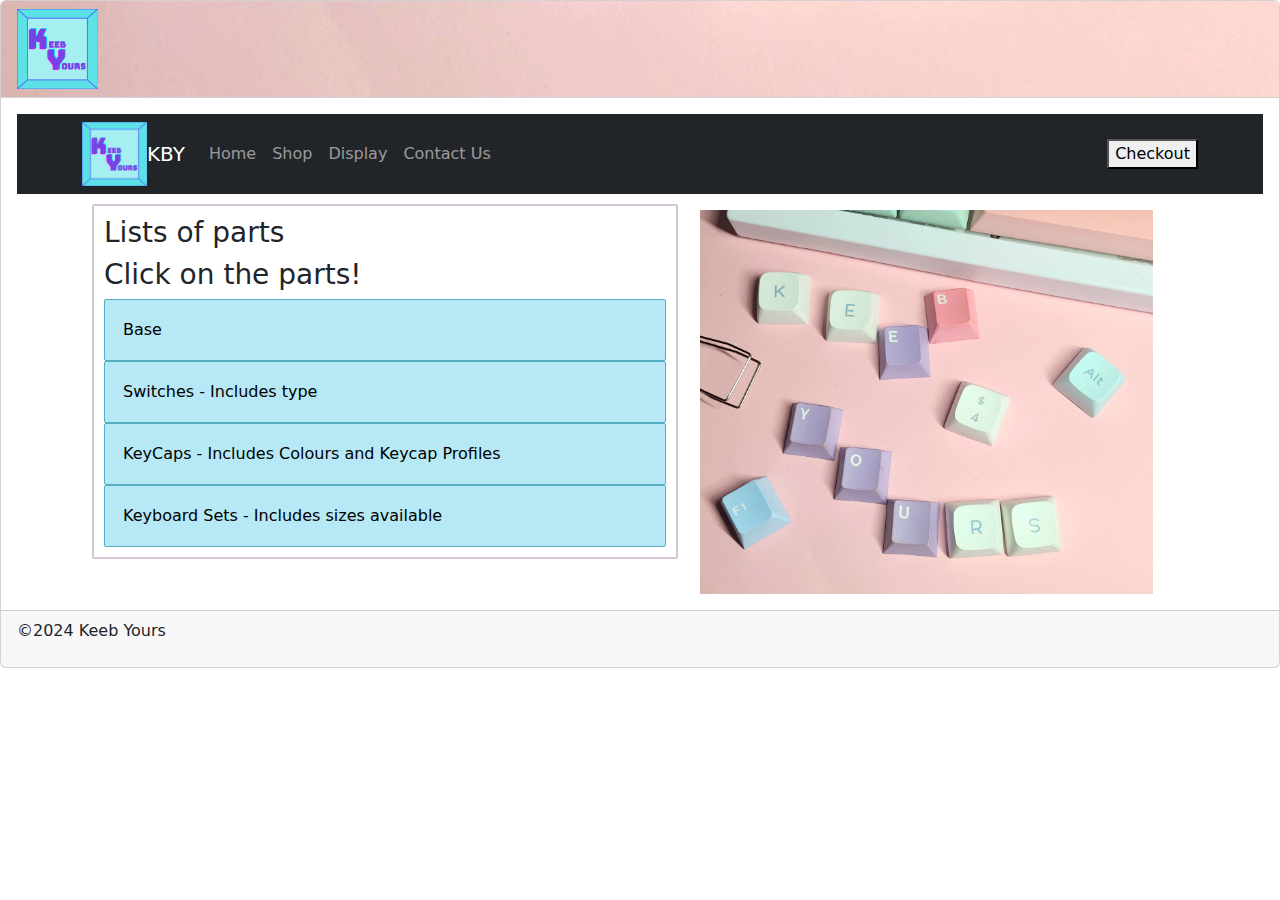
==== website_assignment/index.html @ 95d959d0 "First commit" ====
<!doctype html>
<html lang="en">
  <head>
    <meta charset="utf-8">
    <meta name="viewport" content="width=device-width, initial-scale=1">
    <meta name='description' content='Homepage of the Keeb Your website'>
    <title>Keeb Yours</title>
    <link href="https://cdn.jsdelivr.net/npm/bootstrap@5.3.3/dist/css/bootstrap.min.css" rel="stylesheet" integrity="sha384-QWTKZyjpPEjISv5WaRU9OFeRpok6YctnYmDr5pNlyT2bRjXh0JMhjY6hW+ALEwIH" crossorigin="anonymous">
    <link href="css/custom.css" rel="stylesheet">
</head>
  <body>
    <div class="card">
        <div class="card-header"><img src="images/keebyours.png" style="max-height: 5em;" alt="Keeb Yours logo" ></div>
        <div class="card-body">
            <nav class="navbar navbar-expand-sm navbar-dark bg-dark">
                <div class="container">
                    <img src="images/keebyours.png" style="max-height: 4em;" alt="Keeb Yours logo" >
                    <a class="navbar-brand" href="#">KBY</a>
                    <button
                        class="navbar-toggler d-lg-none"
                        type="button"
                        data-bs-toggle="collapse"
                        data-bs-target="#collapsibleNavId"
                        aria-controls="collapsibleNavId"
                        aria-expanded="false"
                        aria-label="Toggle navigation">
                        <span class="navbar-toggler-icon"></span>
                    </button>
                    <div class="collapse navbar-collapse" id="collapsibleNavId">
                        <ul class="navbar-nav me-auto mt-2 mt-lg-0">
                            <li class="nav-item">
                                <a class="nav-link" href="index.html">Home</a>
                            </li>
                            <li class="nav-item">
                                <a class="nav-link" href="shop.html">Shop</a>
                            </li>
                            <li class="nav-item">
                                <a class="nav-link" href="keysdisplay.html">Display</a>
                            </li>
                            <li class="nav-item">
                                <a class="nav-link" href="contact.html">Contact Us</a>
                            </li>
                        </ul>
                        <a  href="checkout.html">
                            <button type="button">
                              Checkout <span id="checkout"></span>
                            </button>
                            </a>
                    </div>
                </div>
            </nav>
        <div class="container">
            <aside>
                <section class="grid-container2">
                    <section class="grid-item-grid-item-1">
                    <h3>
                    Lists of parts 
                     </h3>
                    <h3>
                    Click on the parts!
                    </h3>
                    <section>
                    <button type="button" class="collapsible">Base</button>
                <section class="content">
                    <ul>
                        <li>CIY Gas67</li>
                        <li>QK65</li>
                        <li>triC 60</li>
                        <li>Q66</li>
                        <li>D60</li>
                        <li>Aozora - Hakushi</li>
                        <li>iKKi68 Aurora</li>
                        <li>Akko acr75 v2</li>
                        <li>ZOOM TKL</li>
                        <li>Tofu60</li>
                    </ul>
                </section>
            <button type="button" class="collapsible">Switches - Includes type</button>
                <section class="content">
                    <ul>
                        <li>ktt kang whites - linear</li>
                        <li>Silent Alpacas -Silent linears</li>
                        <li>Fried Egg Box switches -Silent linears</li>
                        <li>Akko V3 Cream Blue - linear</li>
                        <li>Akko V3 Cream Yellow - linear</li>
                        <li>HaluHalo - linear</li>
                        <li>Sakurios/Rosalios - Silent linears</li>
                    </ul>
                </section>
            <button type="button" class="collapsible">KeyCaps - Includes Colours and Keycap Profiles</button>
                <section class="content">
                    <ul>
                        <li>Momoka Frog Love letter</li>
                            <ul>
                                <li>- Pink, Red - OEM/Cherry </li>
                            </ul>
                        <li>Piifox Calorie</li>
                            <ul>
                                <li>- Half Transparent + white, blue, yellow - XDA/ASA/Cherry</li>
                            </ul>
                        <li>iNKY Forest</li>
                            <ul>
                                <li>- Dark soft Green - Cherry</li>
                            </ul>
                        <li>Keytok CTRL Semi-Transparent</li>
                            <ul>
                                <li>- 3 Colours + Half Transparent - OEM</li>
                            </ul>
                        <li>Keytok Sweet Monster</li>
                            <ul>
                                <li>- Multicoloured - XDA</li>
                            </ul>
                        <li>Mintlodica Magic Girl</li>
                            <ul>
                                <li>- Light pastels / Goth Pastels - DSA</li>
                            </ul>
                        <li>Teleport ISO DE - ANSI DE</li>
                            <ul>
                                <li>- Light or Dark versions - Cherry</li>
                            </ul>
                        <li>Osume Matcha</li>
                            <ul>
                                <li>- Sage green, Forest Green, Cozy White - Cherry</li>
                                <ul>
                                    <li><sub><a href="https://osumekeys.com/ ">Osume Website</a></sub></li>
                                </ul>
                            </ul>
                        <li>Osume Sakura</li>
                            <ul>
                                <li>- Petal pink, Dusty blue, Rose pink, Cozy White - Cherry</li>
                                <ul>
                                    <li><sub><a href="https://osumekeys.com/ ">Osume Website</a></sub></li>
                                </ul>
                            </ul>
                        <li>GMK Truffelschwein</li>
                            <ul>
                                <li>- Pink, White, Black</li>
                            </ul>
                    </ul>
                </section>
            </section>
            <button type="button" class="collapsible">Keyboard Sets - Includes sizes available</button>
                <section class="content">
                    <ol>
                        <li>75 Keychron K2 Pro - 75% </li>
                        <li>Space65 Cyber Voyager - 65%</li>
                        <li>Drop Signature Series Moodboard - 65%</li>
                    </ol>
                </section>  
            </section>
                </section>
            </aside>
            <div class="row">
            <div class="col">
                <p class="card-text"></p>
                <img src="images/keebYoursKeycaps.jpg" style="height: 24em;" alt="Image of Key Caps displayed as Keeb Yours"></img>
            </div>
        </div>
    </div>
        </div>
        <div class="card-footer">
            <p>&copy;2024 Keeb Yours</p>
        </div>
    </div>
    <script src="js/custom.js"></script>
    <script src="https://cdn.jsdelivr.net/npm/bootstrap@5.3.3/dist/js/bootstrap.bundle.min.js" integrity="sha384-YvpcrYf0tY3lHB60NNkmXc5s9fDVZLESaAA55NDzOxhy9GkcIdslK1eN7N6jIeHz" crossorigin="anonymous"></script>
  </body>
</html>
---- website_assignment/css/custom.css ----
aside{
    width: 4fr;
    height: fit-content;
    background-color:rgb(255, 255, 255);         
    border: 2px solid rgba(90, 26, 87, 0.25);
    border-radius: 2px;
    padding: 10px;
    margin: 10px;
    float: left;
}
.collapsible{
    background-color: rgb(182, 232, 245);
    color: rgb(0, 0, 0);
    cursor: pointer;
    padding: 18px;
    width: 100%;
    border: 1px solid  rgb(86, 174, 196);
    border-radius: 2px;
    text-align: left;
    outline: none;
    font-size: medium
}
.active, .collapsible:hover{
    background-color: rgb(200, 245, 228);
    width: 100%;
}
.content{
    padding: 0 18px;
    background-color: rgb(233, 223, 218);
    border-radius: 2px;
    max-height: 0;
    width: 99%;
    overflow: hidden;
    transition: max-height 0.35s ease-out;
}

.card-header{
    background: url("../images/keebYoursKeycaps.jpg") no-repeat center bottom/cover;
}
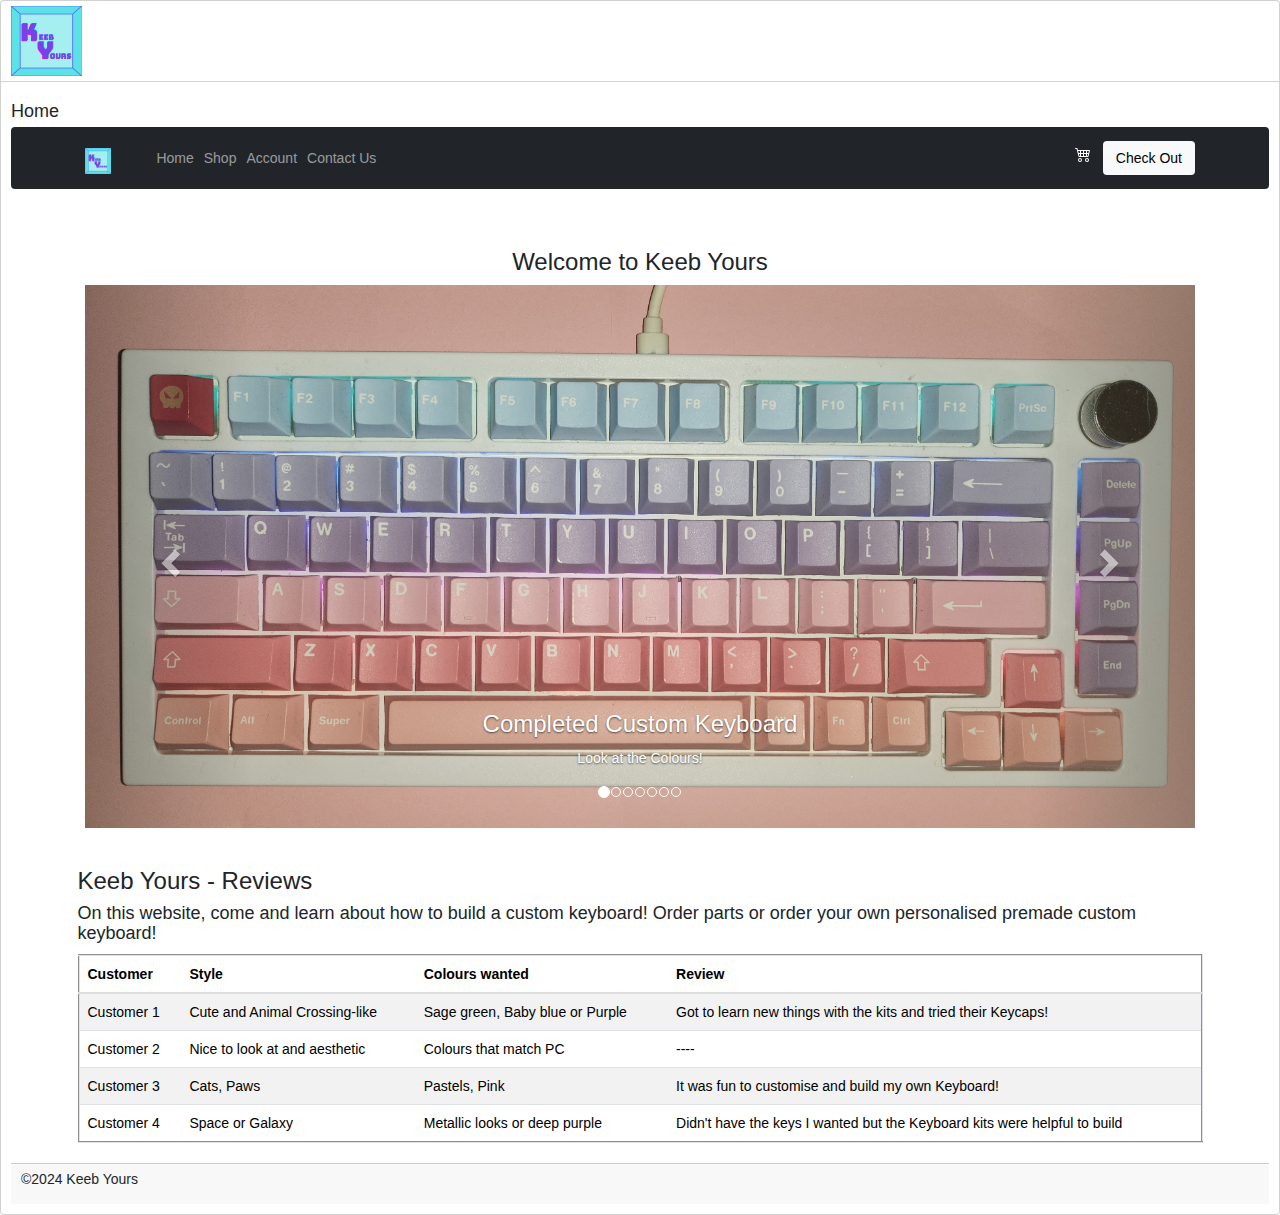
==== commit 74b13056: "4th commit" ====
--- a/website_assignment/index.html
+++ b/website_assignment/index.html
@@ -6,16 +6,19 @@
     <meta name='description' content='Homepage of the Keeb Your website'>
     <title>Keeb Yours</title>
     <link href="https://cdn.jsdelivr.net/npm/bootstrap@5.3.3/dist/css/bootstrap.min.css" rel="stylesheet" integrity="sha384-QWTKZyjpPEjISv5WaRU9OFeRpok6YctnYmDr5pNlyT2bRjXh0JMhjY6hW+ALEwIH" crossorigin="anonymous">
+    <link rel="stylesheet" href="https://maxcdn.bootstrapcdn.com/bootstrap/3.4.1/css/bootstrap.min.css">
     <link href="css/custom.css" rel="stylesheet">
 </head>
   <body>
     <div class="card">
         <div class="card-header"><img src="images/keebyours.png" style="max-height: 5em;" alt="Keeb Yours logo" ></div>
         <div class="card-body">
+            <h4 class="card-title">Home</h4>
             <nav class="navbar navbar-expand-sm navbar-dark bg-dark">
                 <div class="container">
-                    <img src="images/keebyours.png" style="max-height: 4em;" alt="Keeb Yours logo" >
-                    <a class="navbar-brand" href="#">KBY</a>
+                    <a class="navbar-brand" href="index.html">
+                        <img src="images/keebyours.png" style="max-height: 2em; padding-bottom: 10px;" alt="Keeb Yours logo" >
+                    </a>
                     <button
                         class="navbar-toggler d-lg-none"
                         type="button"
@@ -35,126 +38,132 @@
                                 <a class="nav-link" href="shop.html">Shop</a>
                             </li>
                             <li class="nav-item">
-                                <a class="nav-link" href="keysdisplay.html">Display</a>
+                                <a class="nav-link" href="account.html">Account</a>
                             </li>
                             <li class="nav-item">
                                 <a class="nav-link" href="contact.html">Contact Us</a>
                             </li>
                         </ul>
-                        <a  href="checkout.html">
-                            <button type="button">
-                              Checkout <span id="checkout"></span>
-                            </button>
-                            </a>
                     </div>
+                    <a href="checkout.html">
+                        <div class="icon-cart">
+                            <svg xmlns="http://www.w3.org/2000/svg" width="24" height="24" fill="white" class="bi bi-cart5">
+                                <path d="M0 2.5A.5.5 0 0 1 .5 2H2a.5.5 0 0 1 .485.379L2.89 4H14.5a.5.5 0 0 1 .485.621l-1.5 6A.5.5 0 0 1 13 11H4a.5.5 0 0 1-.485-.379L1.61 3H.5a.5.5 0 0 1-.5-.5M3.14 5l.5 2H5V5zM6 5v2h2V5zm3 0v2h2V5zm3 0v2h1.36l.5-2zm1.11 3H12v2h.61zM11 8H9v2h2zM8 8H6v2h2zM5 8H3.89l.5 2H5zm0 5a1 1 0 1 0 0 2 1 1 0 0 0 0-2m-2 1a2 2 0 1 1 4 0 2 2 0 0 1-4 0m9-1a1 1 0 1 0 0 2 1 1 0 0 0 0-2m-2 1a2 2 0 1 1 4 0 2 2 0 0 1-4 0"/>
+                            </svg>
+                            <span class="checkout" style="color: white;"></span>
+                            <button type="button" class="btn btn-light">Check Out</button>
+                        </div>
+                        </a>
                 </div>
-            </nav>
-        <div class="container">
-            <aside>
-                <section class="grid-container2">
-                    <section class="grid-item-grid-item-1">
-                    <h3>
-                    Lists of parts 
-                     </h3>
-                    <h3>
-                    Click on the parts!
-                    </h3>
-                    <section>
-                    <button type="button" class="collapsible">Base</button>
-                <section class="content">
-                    <ul>
-                        <li>CIY Gas67</li>
-                        <li>QK65</li>
-                        <li>triC 60</li>
-                        <li>Q66</li>
-                        <li>D60</li>
-                        <li>Aozora - Hakushi</li>
-                        <li>iKKi68 Aurora</li>
-                        <li>Akko acr75 v2</li>
-                        <li>ZOOM TKL</li>
-                        <li>Tofu60</li>
-                    </ul>
-                </section>
-            <button type="button" class="collapsible">Switches - Includes type</button>
-                <section class="content">
-                    <ul>
-                        <li>ktt kang whites - linear</li>
-                        <li>Silent Alpacas -Silent linears</li>
-                        <li>Fried Egg Box switches -Silent linears</li>
-                        <li>Akko V3 Cream Blue - linear</li>
-                        <li>Akko V3 Cream Yellow - linear</li>
-                        <li>HaluHalo - linear</li>
-                        <li>Sakurios/Rosalios - Silent linears</li>
-                    </ul>
-                </section>
-            <button type="button" class="collapsible">KeyCaps - Includes Colours and Keycap Profiles</button>
-                <section class="content">
-                    <ul>
-                        <li>Momoka Frog Love letter</li>
-                            <ul>
-                                <li>- Pink, Red - OEM/Cherry </li>
-                            </ul>
-                        <li>Piifox Calorie</li>
-                            <ul>
-                                <li>- Half Transparent + white, blue, yellow - XDA/ASA/Cherry</li>
-                            </ul>
-                        <li>iNKY Forest</li>
-                            <ul>
-                                <li>- Dark soft Green - Cherry</li>
-                            </ul>
-                        <li>Keytok CTRL Semi-Transparent</li>
-                            <ul>
-                                <li>- 3 Colours + Half Transparent - OEM</li>
-                            </ul>
-                        <li>Keytok Sweet Monster</li>
-                            <ul>
-                                <li>- Multicoloured - XDA</li>
-                            </ul>
-                        <li>Mintlodica Magic Girl</li>
-                            <ul>
-                                <li>- Light pastels / Goth Pastels - DSA</li>
-                            </ul>
-                        <li>Teleport ISO DE - ANSI DE</li>
-                            <ul>
-                                <li>- Light or Dark versions - Cherry</li>
-                            </ul>
-                        <li>Osume Matcha</li>
-                            <ul>
-                                <li>- Sage green, Forest Green, Cozy White - Cherry</li>
-                                <ul>
-                                    <li><sub><a href="https://osumekeys.com/ ">Osume Website</a></sub></li>
-                                </ul>
-                            </ul>
-                        <li>Osume Sakura</li>
-                            <ul>
-                                <li>- Petal pink, Dusty blue, Rose pink, Cozy White - Cherry</li>
-                                <ul>
-                                    <li><sub><a href="https://osumekeys.com/ ">Osume Website</a></sub></li>
-                                </ul>
-                            </ul>
-                        <li>GMK Truffelschwein</li>
-                            <ul>
-                                <li>- Pink, White, Black</li>
-                            </ul>
-                    </ul>
-                </section>
-            </section>
-            <button type="button" class="collapsible">Keyboard Sets - Includes sizes available</button>
-                <section class="content">
-                    <ol>
-                        <li>75 Keychron K2 Pro - 75% </li>
-                        <li>Space65 Cyber Voyager - 65%</li>
-                        <li>Drop Signature Series Moodboard - 65%</li>
+            </nav><br>
+            <div class="container">
+                <h3 class="text-center">Welcome to Keeb Yours</h3>
+                <div id="myCarousel" class="carousel slide" data-ride="carousel">
+                    <ol class="carousel-indicators">
+                      <li data-target="#myCarousel" data-slide-to="0" class="active"></li>
+                      <li data-target="#myCarousel" data-slide-to="1"></li>
+                      <li data-target="#myCarousel" data-slide-to="2"></li>
+                      <li data-target="#myCarousel" data-slide-to="3"></li>
+                      <li data-target="#myCarousel" data-slide-to="4"></li>
+                      <li data-target="#myCarousel" data-slide-to="5"></li>
+                      <li data-target="#myCarousel" data-slide-to="6"></li>
                     </ol>
-                </section>  
-            </section>
-                </section>
-            </aside>
-            <div class="row">
-            <div class="col">
-                <p class="card-text"></p>
-                <img src="images/keebYoursKeycaps.jpg" style="height: 24em;" alt="Image of Key Caps displayed as Keeb Yours"></img>
-            </div>
+                    <div class="carousel-inner">
+                      <div class="item active">
+                        <img src="images/completeKeyboard.jpg" alt="keyboard set" style="width: 100%;">
+                        <div class="carousel-caption">
+                            <h3>Completed Custom Keyboard</h3>
+                            <p>Look at the Colours!</p>
+                          </div>
+                      </div>
+                      <div class="item">
+                        <img src="images/keebYoursKeycaps.jpg" alt="Key caps displayed across a table" style="padding-left: 20em; width: 80%;">
+                        <div class="carousel-caption">
+                            <h3>Key Caps available</h3>
+                            <p>Learn about the different types!</p>
+                          </div>
+                      </div>
+                      <div class="item">
+                        <img src="images/twoKeycap.jpg" alt="keyboard with two keycaps" style="padding-left: 8em;width: 90%;">
+                        <div class="carousel-caption">
+                            <h3>Look inside!</h3>
+                            <p>Understand the switches and Keycaps!</p>
+                          </div>
+                      </div>
+                      <div class="item">
+                        <img src="images/keyboardset.jpg" alt="keyboard with two keycaps" style="padding-left: 8em;width: 90%;">
+                        <div class="carousel-caption">
+                            <p>Add lights to your switches!</p>
+                          </div>
+                      </div>
+                      <div class="item">
+                        <img src="images/red-keyboardset.jpg" alt="keyboard with two keycaps" style="padding-left: 8em; width: 90%;">
+                        <div class="carousel-caption">
+                          </div>
+                      </div>
+                      <div class="item">
+                        <img src="images/red-completeKB.jpg" alt="keyboard with two keycaps" style="width: 100%;">
+                        <div class="carousel-caption">
+                          </div>
+                      </div>
+                      <div class="item">
+                        <img src="images/red-keycaps.jpg" alt="keyboard with two keycaps" style="padding-left: 8em; width: 90%;">
+                        <div class="carousel-caption">
+                          </div>
+                      </div>
+                    </div>
+                    <a class="left carousel-control" href="#myCarousel" data-slide="prev">
+                      <span class="glyphicon glyphicon-chevron-left"></span>
+                      <span class="sr-only">Previous</span>
+                    </a>
+                    <a class="right carousel-control" href="#myCarousel" data-slide="next">
+                      <span class="glyphicon glyphicon-chevron-right"></span>
+                      <span class="sr-only">Next</span>
+                    </a>
+                  </div>
+                  <br>
+                </div>
+    <div class="container">
+        <div class="row">
+        <div class="col">
+            <h3>Keeb Yours - Reviews</h3>
+            <h4>On this website, come and learn about how to build a custom keyboard!
+                Order parts or order your own personalised premade custom keyboard!
+            </h4>
+            <table border="2" class="table table-striped">
+              <thead class="thead-dark">
+              <tr>
+                  <th scope="col">Customer</th>
+                  <th scope="col">Style</th>
+                  <th scope="col">Colours wanted</th>
+                  <th scope="col">Review</th>
+              </tr>
+              </thead>
+              <tr>
+                  <td>Customer 1</td>
+                  <td>Cute and Animal Crossing-like</td>
+                  <td>Sage green, Baby blue or Purple</td>
+                  <td>Got to learn new things with the kits and tried their Keycaps!</td>
+              </tr>
+              <tr>
+                  <td>Customer 2</td>
+                  <td>Nice to look at and aesthetic</td>
+                  <td>Colours that match PC</td>
+                  <td>----</td>
+              </tr>
+              <tr>
+                  <td>Customer 3</td>
+                  <td>Cats, Paws</td>
+                  <td>Pastels, Pink</td>
+                  <td>It was fun to customise and build my own Keyboard!</td>
+              </tr>
+              <tr>
+                  <td>Customer 4</td>
+                  <td>Space or Galaxy</td>
+                  <td>Metallic looks or deep purple</td>
+                  <td>Didn't have the keys I wanted but the Keyboard kits were helpful to build</td>
+              </tr>
+          </table>
         </div>
     </div>
         </div>
@@ -164,5 +173,7 @@
     </div>
     <script src="js/custom.js"></script>
     <script src="https://cdn.jsdelivr.net/npm/bootstrap@5.3.3/dist/js/bootstrap.bundle.min.js" integrity="sha384-YvpcrYf0tY3lHB60NNkmXc5s9fDVZLESaAA55NDzOxhy9GkcIdslK1eN7N6jIeHz" crossorigin="anonymous"></script>
-  </body>
+    <script src="https://ajax.googleapis.com/ajax/libs/jquery/3.7.1/jquery.min.js"></script>
+    <script src="https://maxcdn.bootstrapcdn.com/bootstrap/3.4.1/js/bootstrap.min.js"></script>
+</body>
 </html>--- a/website_assignment/css/custom.css
+++ b/website_assignment/css/custom.css
@@ -1,3 +1,7 @@
+body{
+    font-family: Verdana, Geneva, Tahoma, sans-serif;
+}
+
 aside{
     width: 4fr;
     height: fit-content;
@@ -35,5 +39,19 @@
 }
 
 .card-header{
-    background: url("../images/keebYoursKeycaps.jpg") no-repeat center bottom/cover;
-}+    background: url("../images/background.png") no-repeat center bottom/cover;
+}
+
+#user_checkout{
+    background: url("../images/background.png") no-repeat center bottom/cover;
+}
+
+.container{
+    form{
+        align-self: center;
+    }
+    #contact_form{
+        align-content: center;
+    }
+}
+
